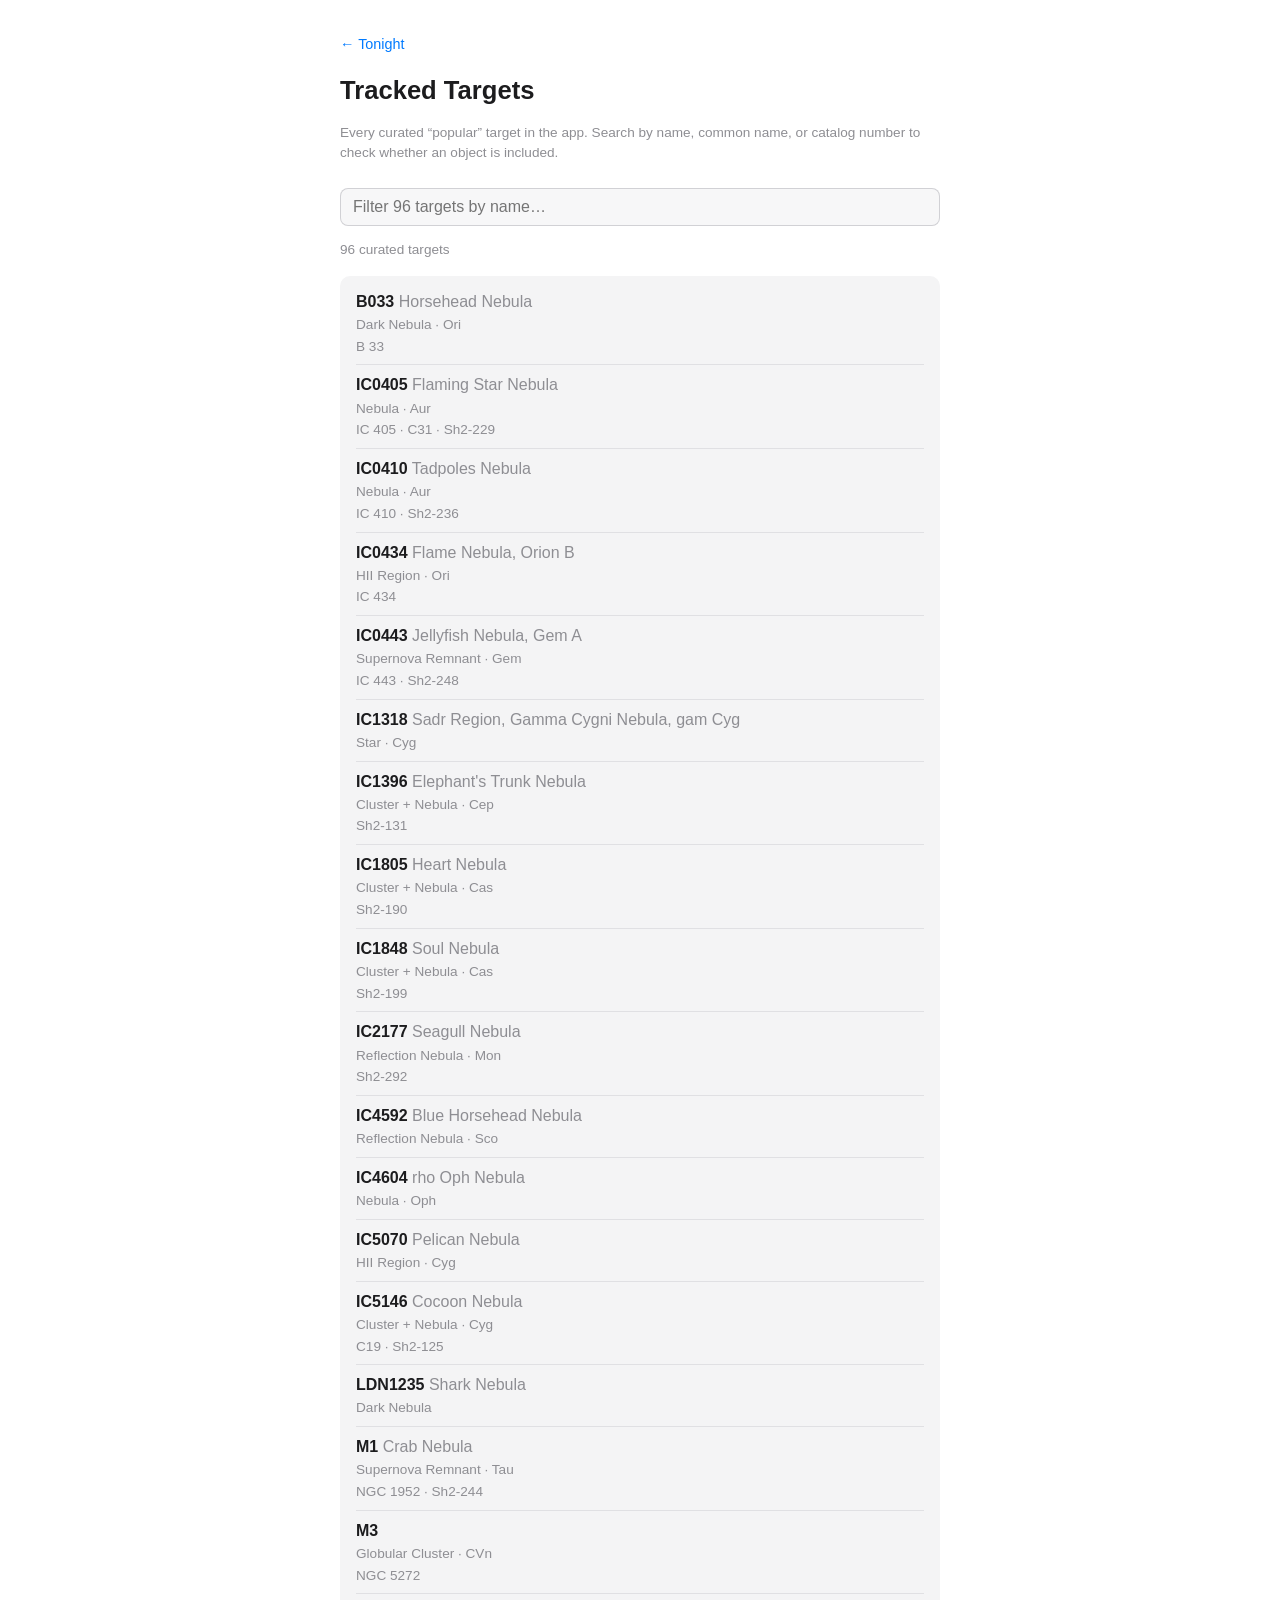
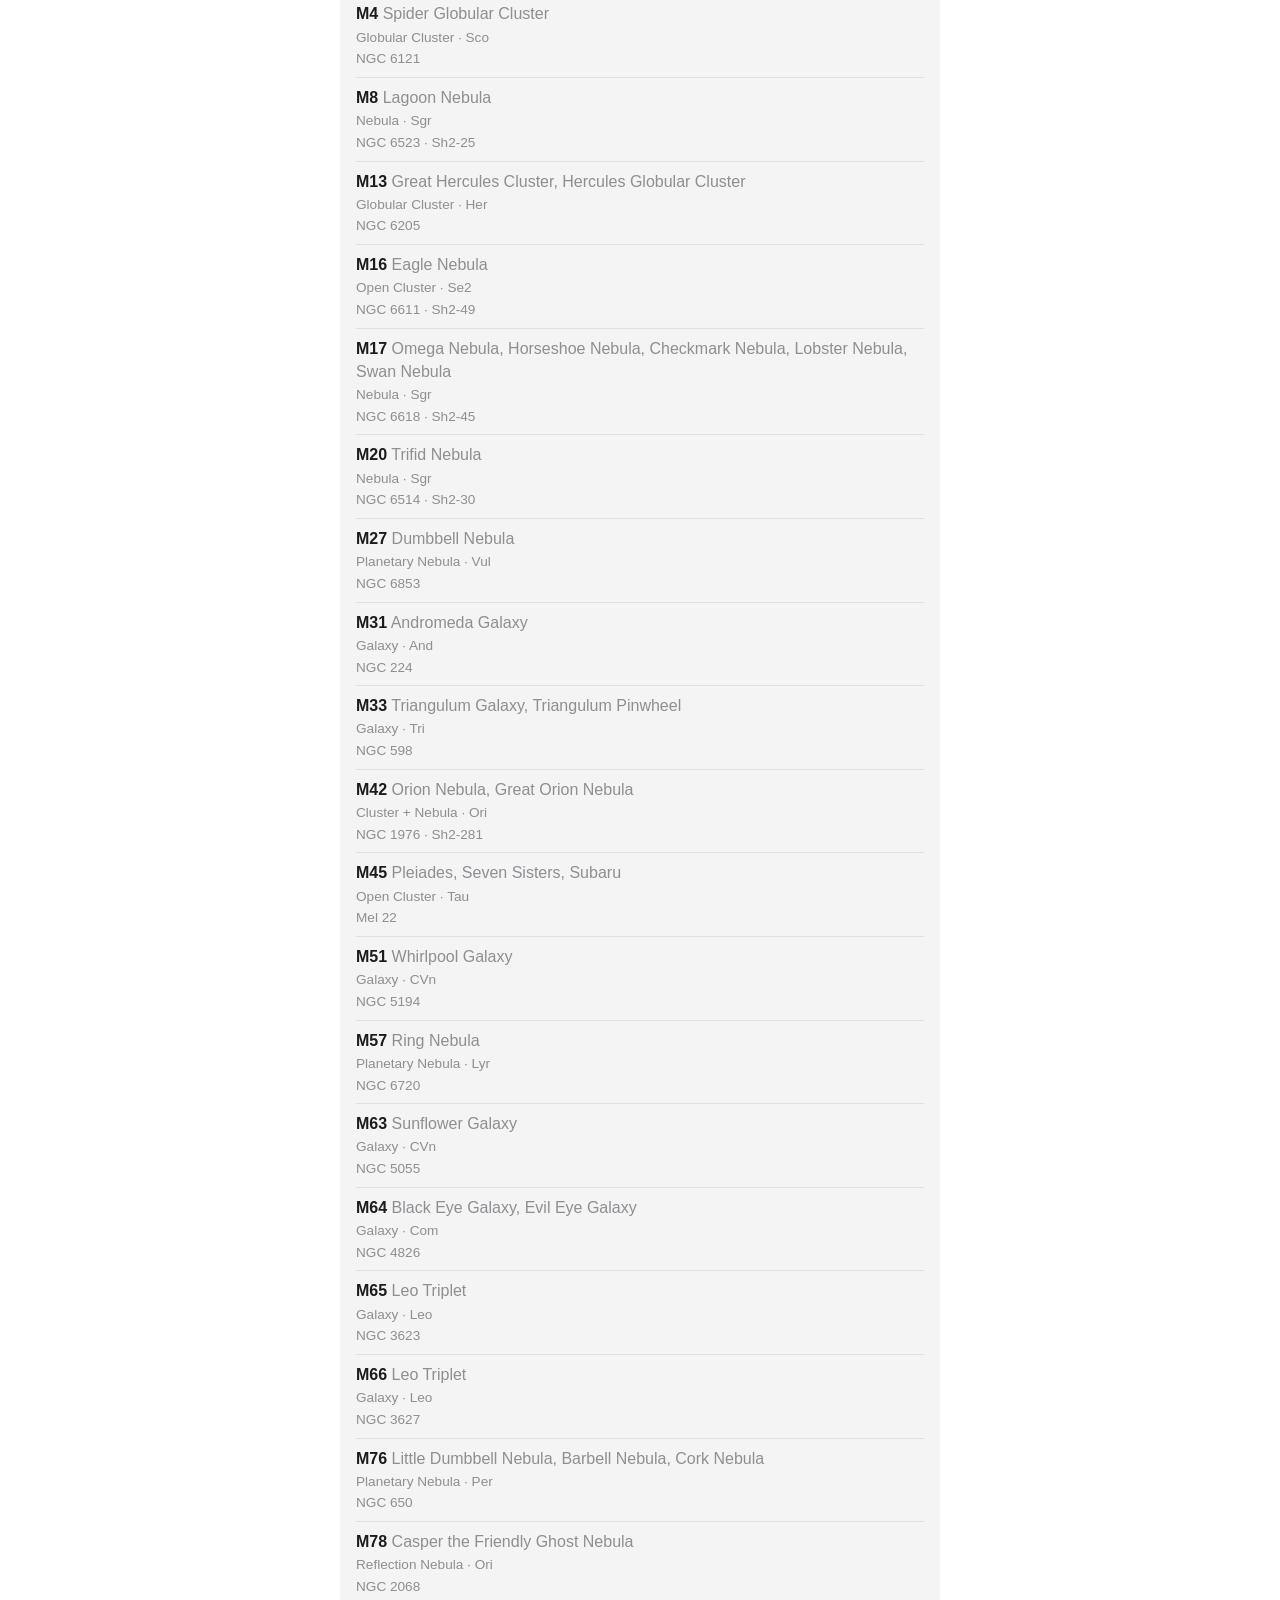
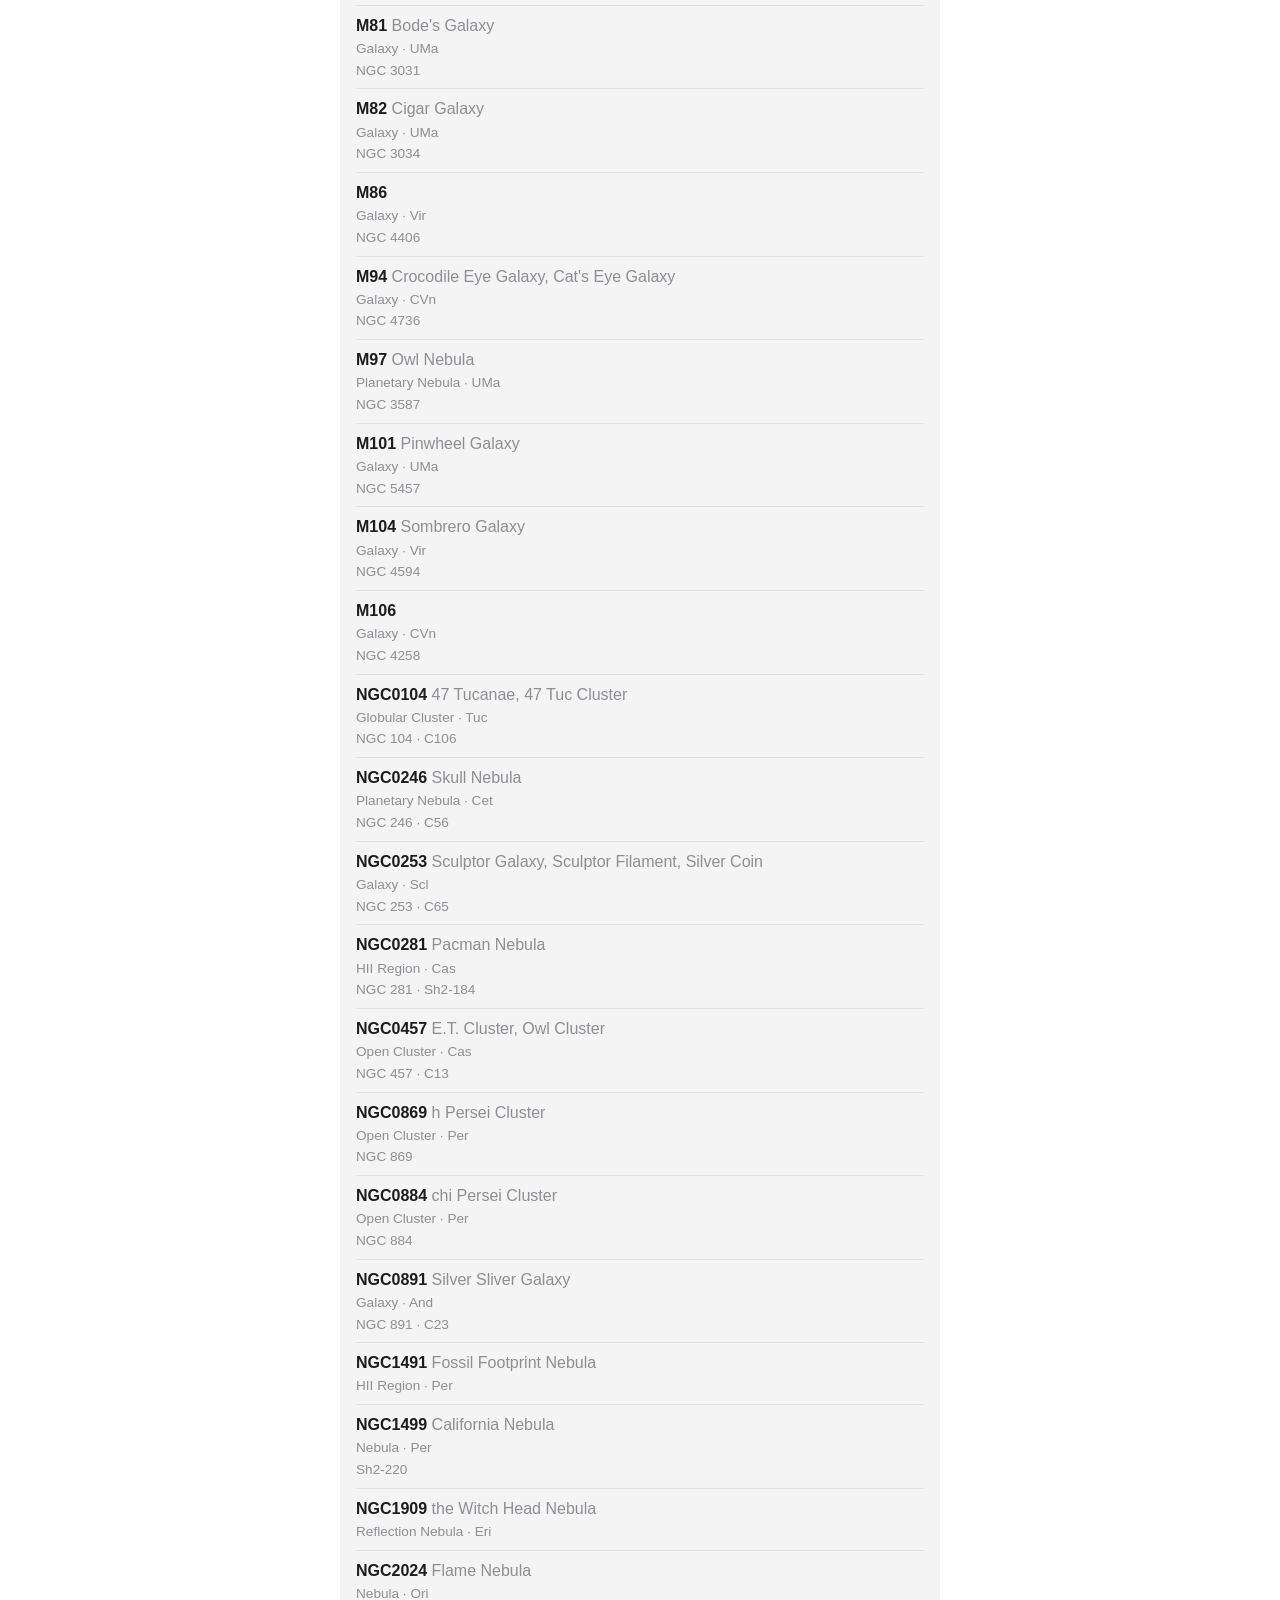
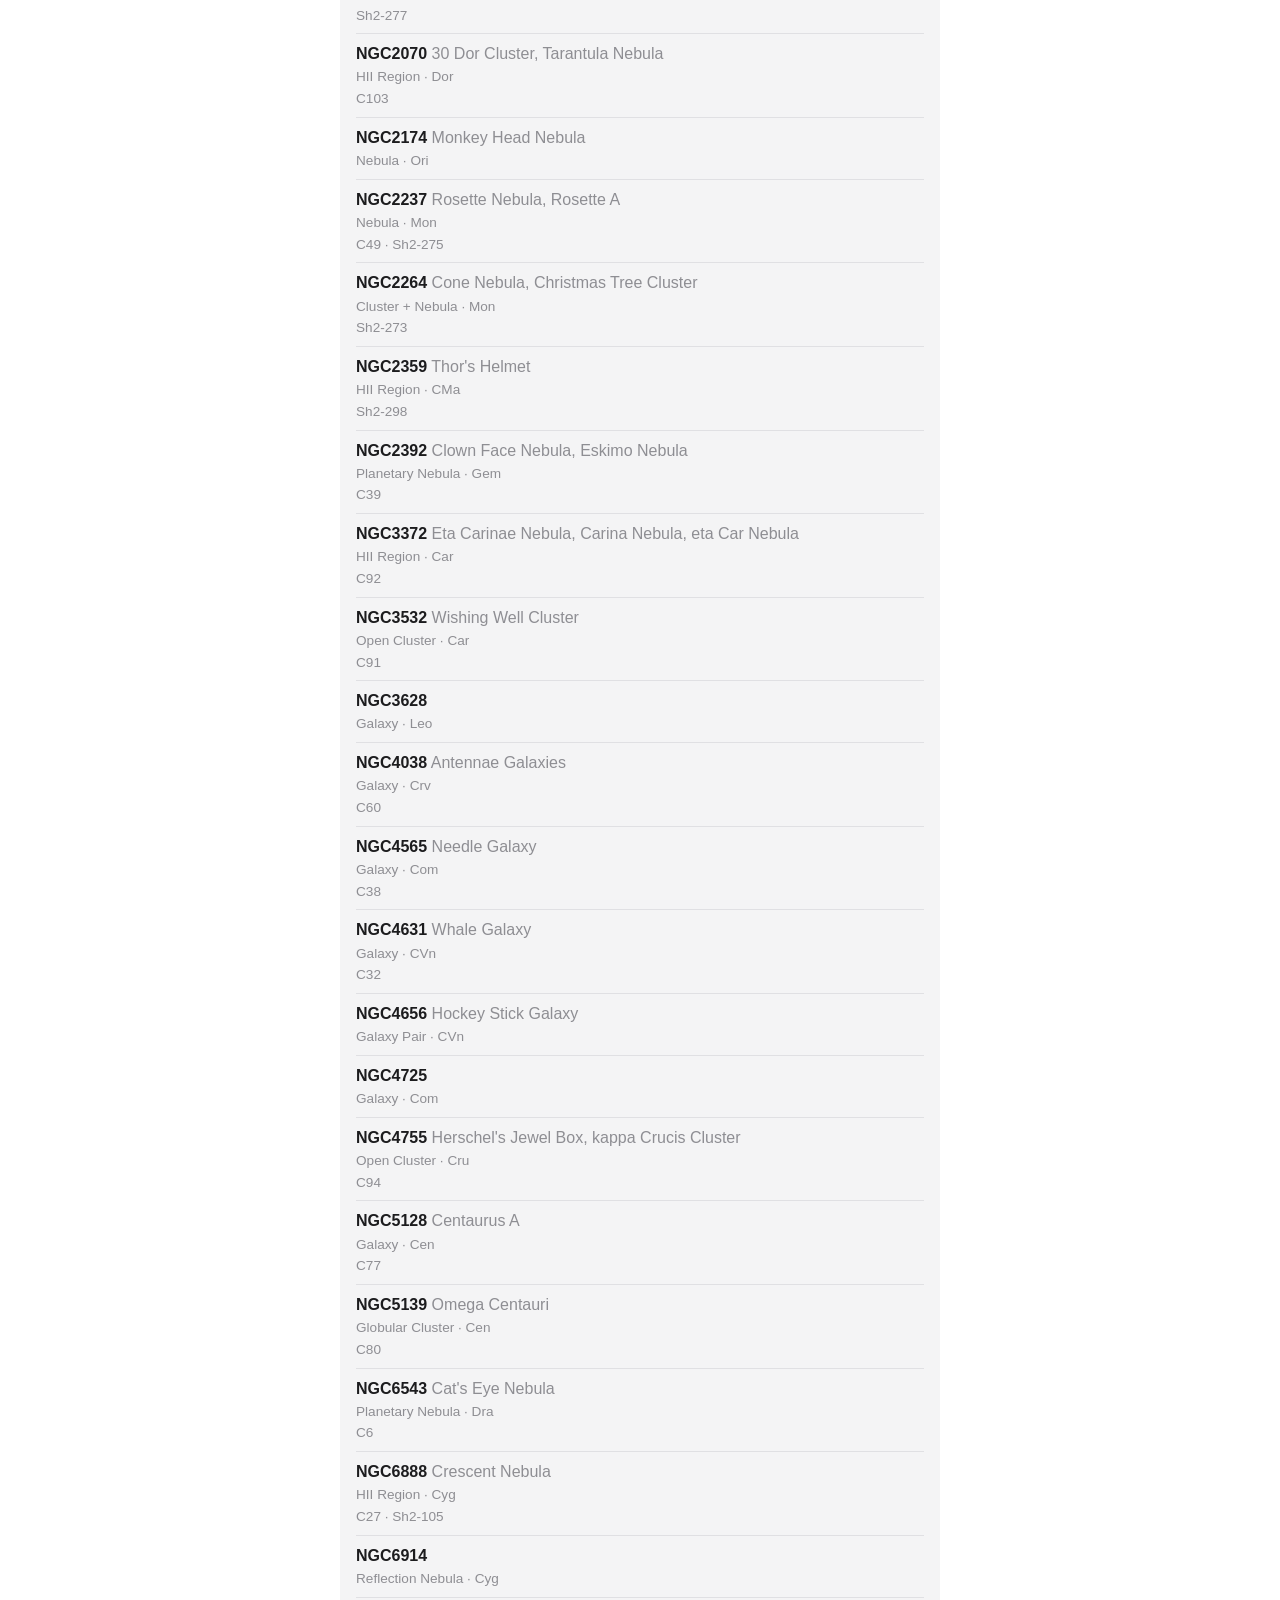
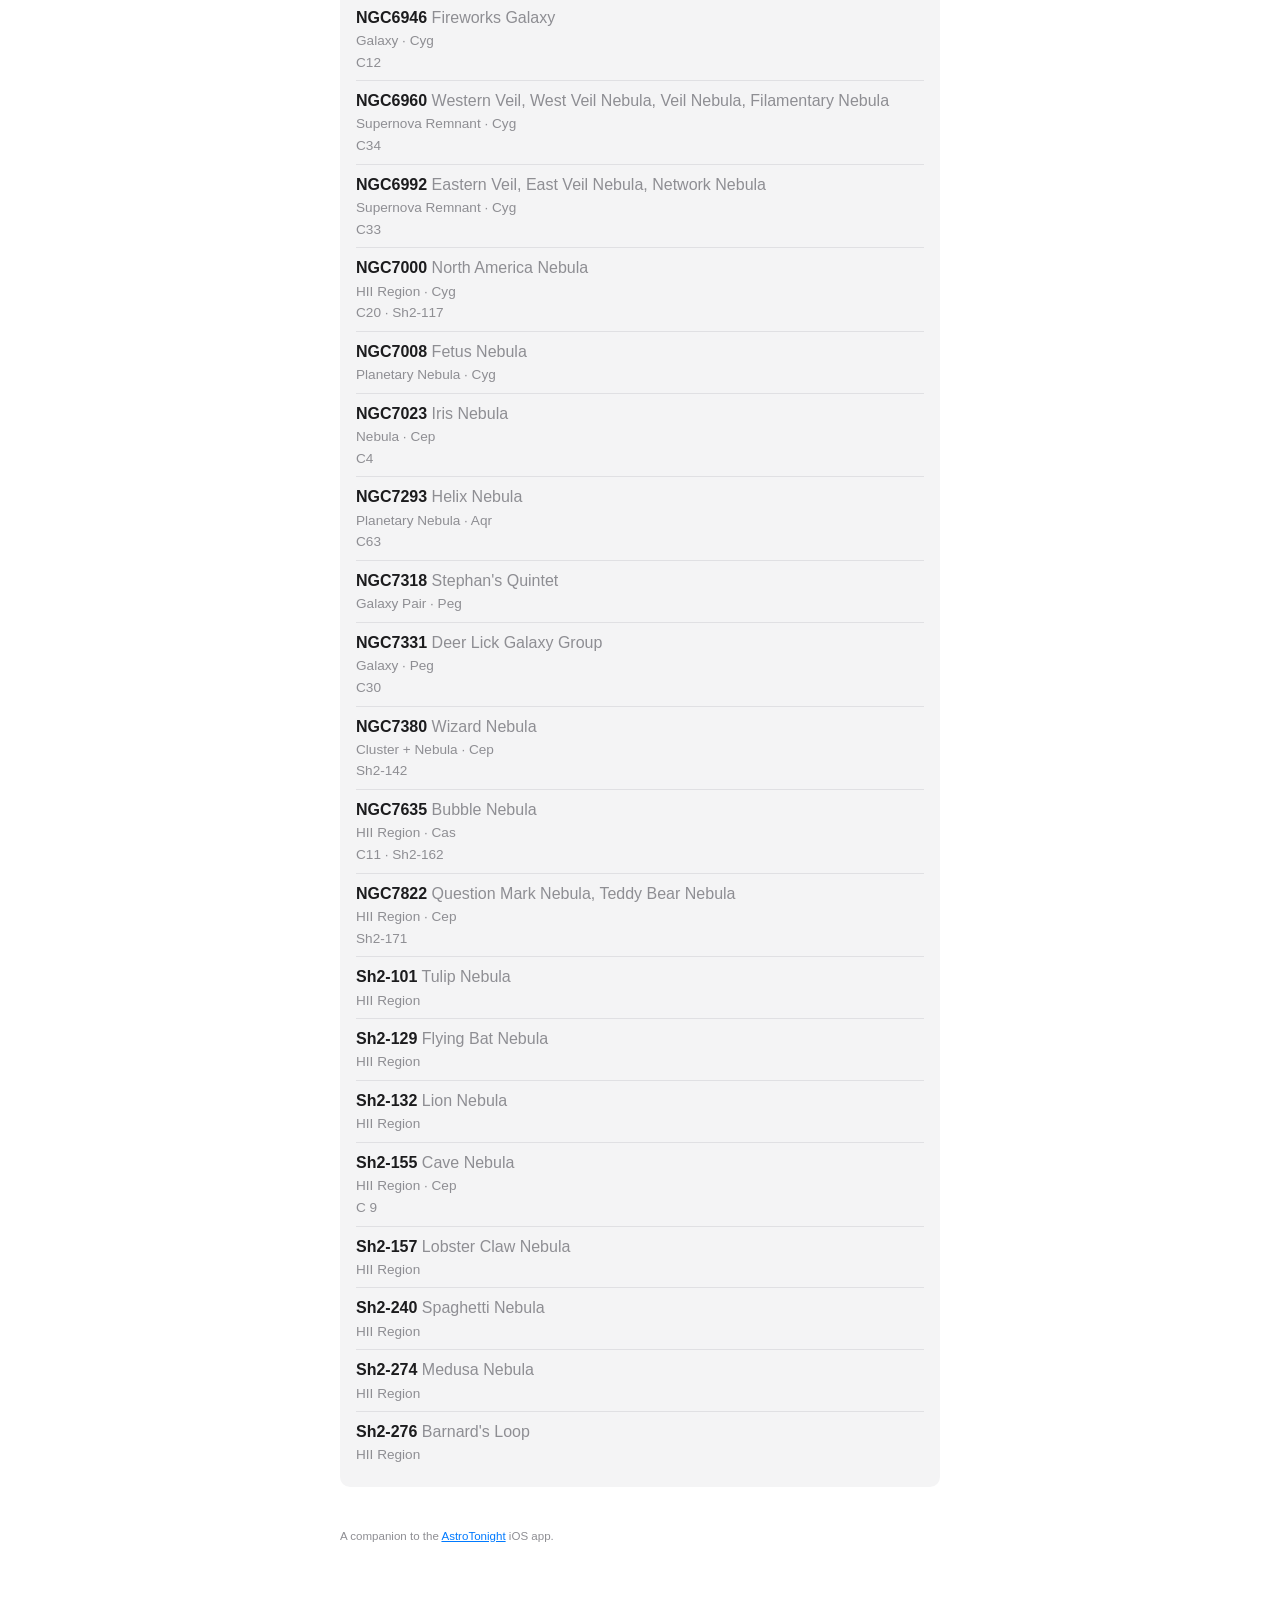
==== targets.html @ 40fe9652 "Add tracked-targets reference page A static, searchable list of every curated ("popular") target in " ====
<!doctype html>
<html lang="en">
<head>
  <meta charset="utf-8" />
  <meta name="viewport" content="width=device-width, initial-scale=1" />
  <title>AstroTonight · Tracked Targets</title>
  <meta name="description" content="The full list of curated deep-sky targets tracked by the AstroTonight app — search to check whether an object is included." />
  <link rel="stylesheet" href="css/style.css" />
</head>
<body>
  <header class="page-header">
    <p><a class="back-link" href="index.html">← Tonight</a></p>
    <h1>Tracked Targets</h1>
    <p class="muted small">Every curated “popular” target in the app. Search by name, common name, or catalog number to check whether an object is included.</p>
  </header>
  <main id="app">
    <p class="muted centered">Loading…</p>
  </main>
  <footer class="page-footer">
    <p class="muted small">
      A companion to the <a href="https://github.com/mikep63/AstroPlan">AstroTonight</a> iOS app.
    </p>
  </footer>
  <script type="module" src="js/targets.js"></script>
</body>
</html>
---- css/style.css ----
/* Palette/type matches astroplan-docs' existing pages (see index.html) for
   a consistent AstroPlan web presence, extended with the app's system-blue
   accent and grouped-list card styling for a denser, data-driven layout. */

* {
  box-sizing: border-box;
}

body {
  font-family: -apple-system, BlinkMacSystemFont, "Segoe UI", sans-serif;
  max-width: 640px;
  margin: 32px auto;
  padding: 0 20px 40px;
  line-height: 1.45;
  color: #1c1c1e;
}

a {
  color: #007aff;
}

.page-header h1 {
  font-size: 1.6em;
  margin-bottom: 2px;
}

.muted {
  color: #8e8e93;
}

.small {
  font-size: 0.85em;
}

.centered {
  text-align: center;
  padding: 40px 0;
}

.error {
  color: #ff3b30;
}

.card {
  background: rgba(120, 120, 128, 0.08);
  border-radius: 10px;
  padding: 14px 16px;
  margin-top: 16px;
}

.card h2 {
  font-size: 0.75em;
  text-transform: uppercase;
  letter-spacing: 0.04em;
  color: #8e8e93;
  margin: 0 0 10px;
  font-weight: 600;
}

.row-line {
  display: flex;
  justify-content: space-between;
  align-items: baseline;
  gap: 8px;
  font-variant-numeric: tabular-nums;
}

.filter-summary {
  margin-top: 14px;
  font-size: 0.85em;
  color: #8e8e93;
}

.target-row {
  display: block;
  padding: 8px 0;
  border-top: 1px solid rgba(120, 120, 128, 0.16);
  color: inherit;
  text-decoration: none;
}

.target-row:first-of-type {
  border-top: none;
  padding-top: 0;
}

.target-row:hover {
  background: rgba(120, 120, 128, 0.1);
}

.target-row .chevron {
  flex: 0 0 auto;
  font-size: 1.1em;
}

.target-row .header {
  font-size: 1em;
}

.target-row .secondary {
  color: #8e8e93;
}

.target-row .caption {
  font-size: 0.85em;
  color: #8e8e93;
  margin-top: 2px;
}

.target-row .truncate {
  overflow: hidden;
  text-overflow: ellipsis;
  white-space: nowrap;
}

.target-row .transit {
  flex: 0 0 auto;
  font-variant-numeric: tabular-nums;
}

.back-link {
  text-decoration: none;
  font-size: 0.9em;
}

/* Tracked-targets reference list (targets.html) */
.filter-box {
  width: 100%;
  margin-top: 12px;
  padding: 9px 12px;
  font-size: 1em;
  color: inherit;
  border: 1px solid rgba(120, 120, 128, 0.3);
  border-radius: 8px;
  background: rgba(120, 120, 128, 0.06);
}

.catalog-row {
  padding: 8px 0;
  border-top: 1px solid rgba(120, 120, 128, 0.16);
}

.catalog-row:first-of-type {
  border-top: none;
  padding-top: 0;
}

.catalog-row .header {
  font-size: 1em;
}

.catalog-row .secondary {
  color: #8e8e93;
}

.catalog-row .caption,
.catalog-row .designations {
  margin-top: 2px;
}

.detail-header {
  margin-top: 8px;
}

.detail-header h1 {
  font-size: 1.4em;
  margin: 0 0 2px;
}

.detail-header .secondary {
  color: #8e8e93;
  font-weight: 400;
}

.info-row {
  display: flex;
  justify-content: space-between;
  align-items: baseline;
  gap: 12px;
  padding: 4px 0;
  border-top: 1px solid rgba(120, 120, 128, 0.16);
  font-variant-numeric: tabular-nums;
}

.info-row:first-of-type {
  border-top: none;
}

.info-label {
  color: #8e8e93;
}

.info-value {
  text-align: right;
}

.alt-chart {
  display: block;
  width: 100%;
  height: auto;
  margin-top: 12px;
}

.chart-legend {
  margin: 6px 0 0;
}

.page-footer {
  margin-top: 3em;
  font-size: 0.85em;
  color: #8e8e93;
}

@media (prefers-color-scheme: dark) {
  body {
    background: #000;
    color: #f2f2f7;
  }
  a {
    color: #0a84ff;
  }
  .card {
    background: rgba(120, 120, 128, 0.16);
  }
  .target-row {
    border-top-color: rgba(120, 120, 128, 0.24);
  }
  .filter-box {
    border-color: rgba(120, 120, 128, 0.4);
    background: rgba(120, 120, 128, 0.16);
  }
  .catalog-row {
    border-top-color: rgba(120, 120, 128, 0.24);
  }
}
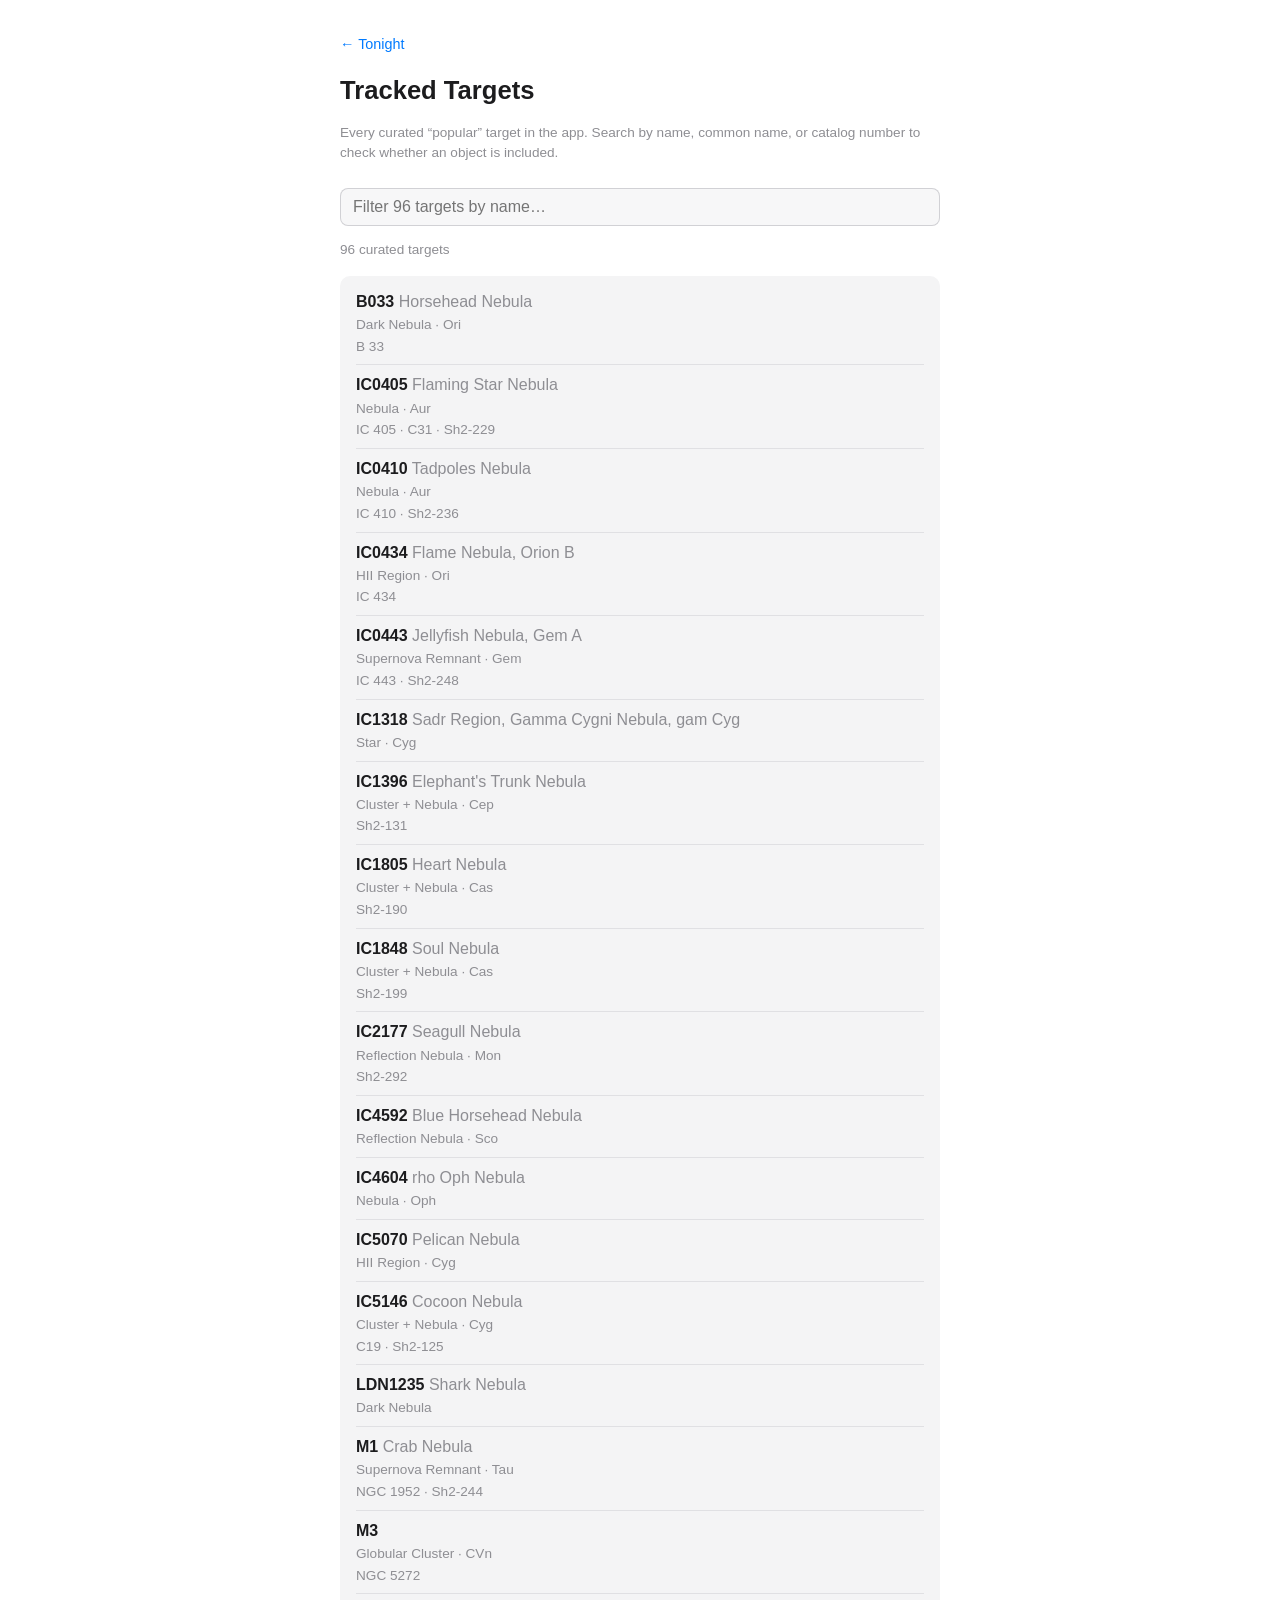
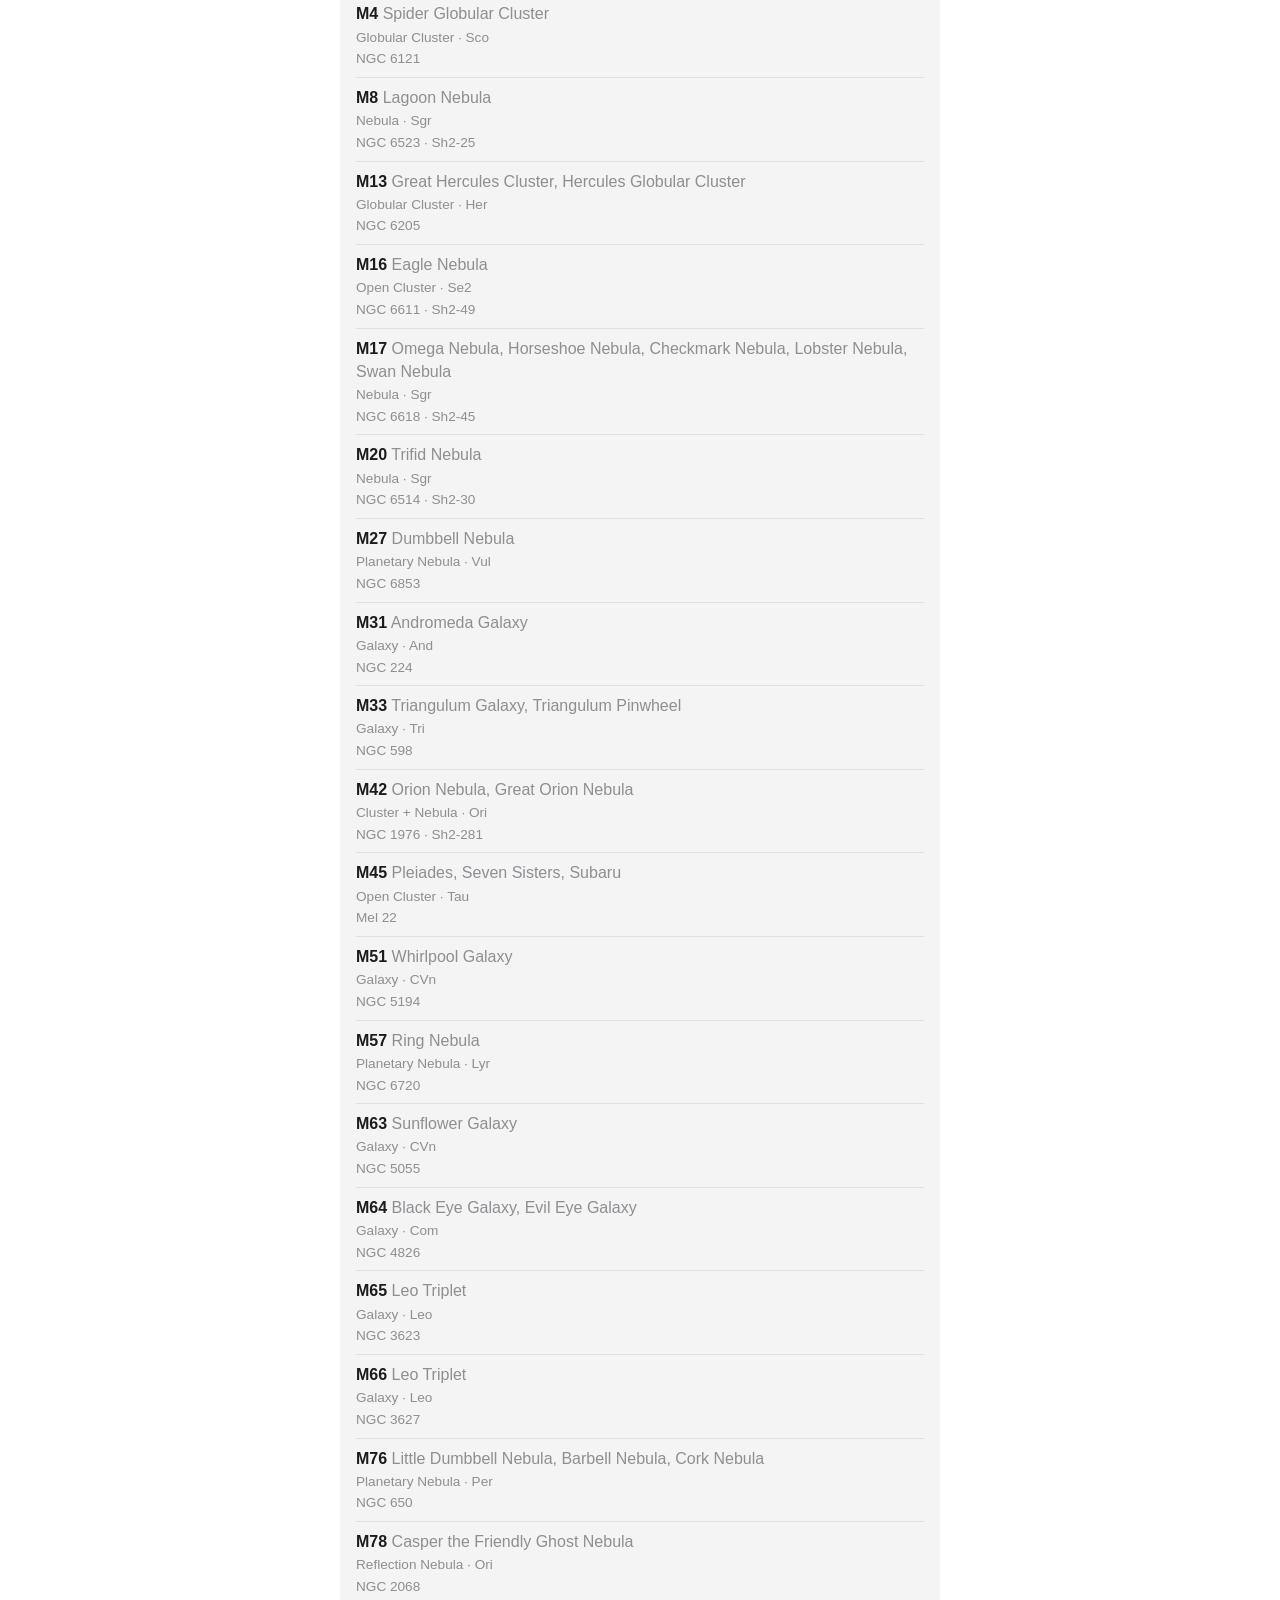
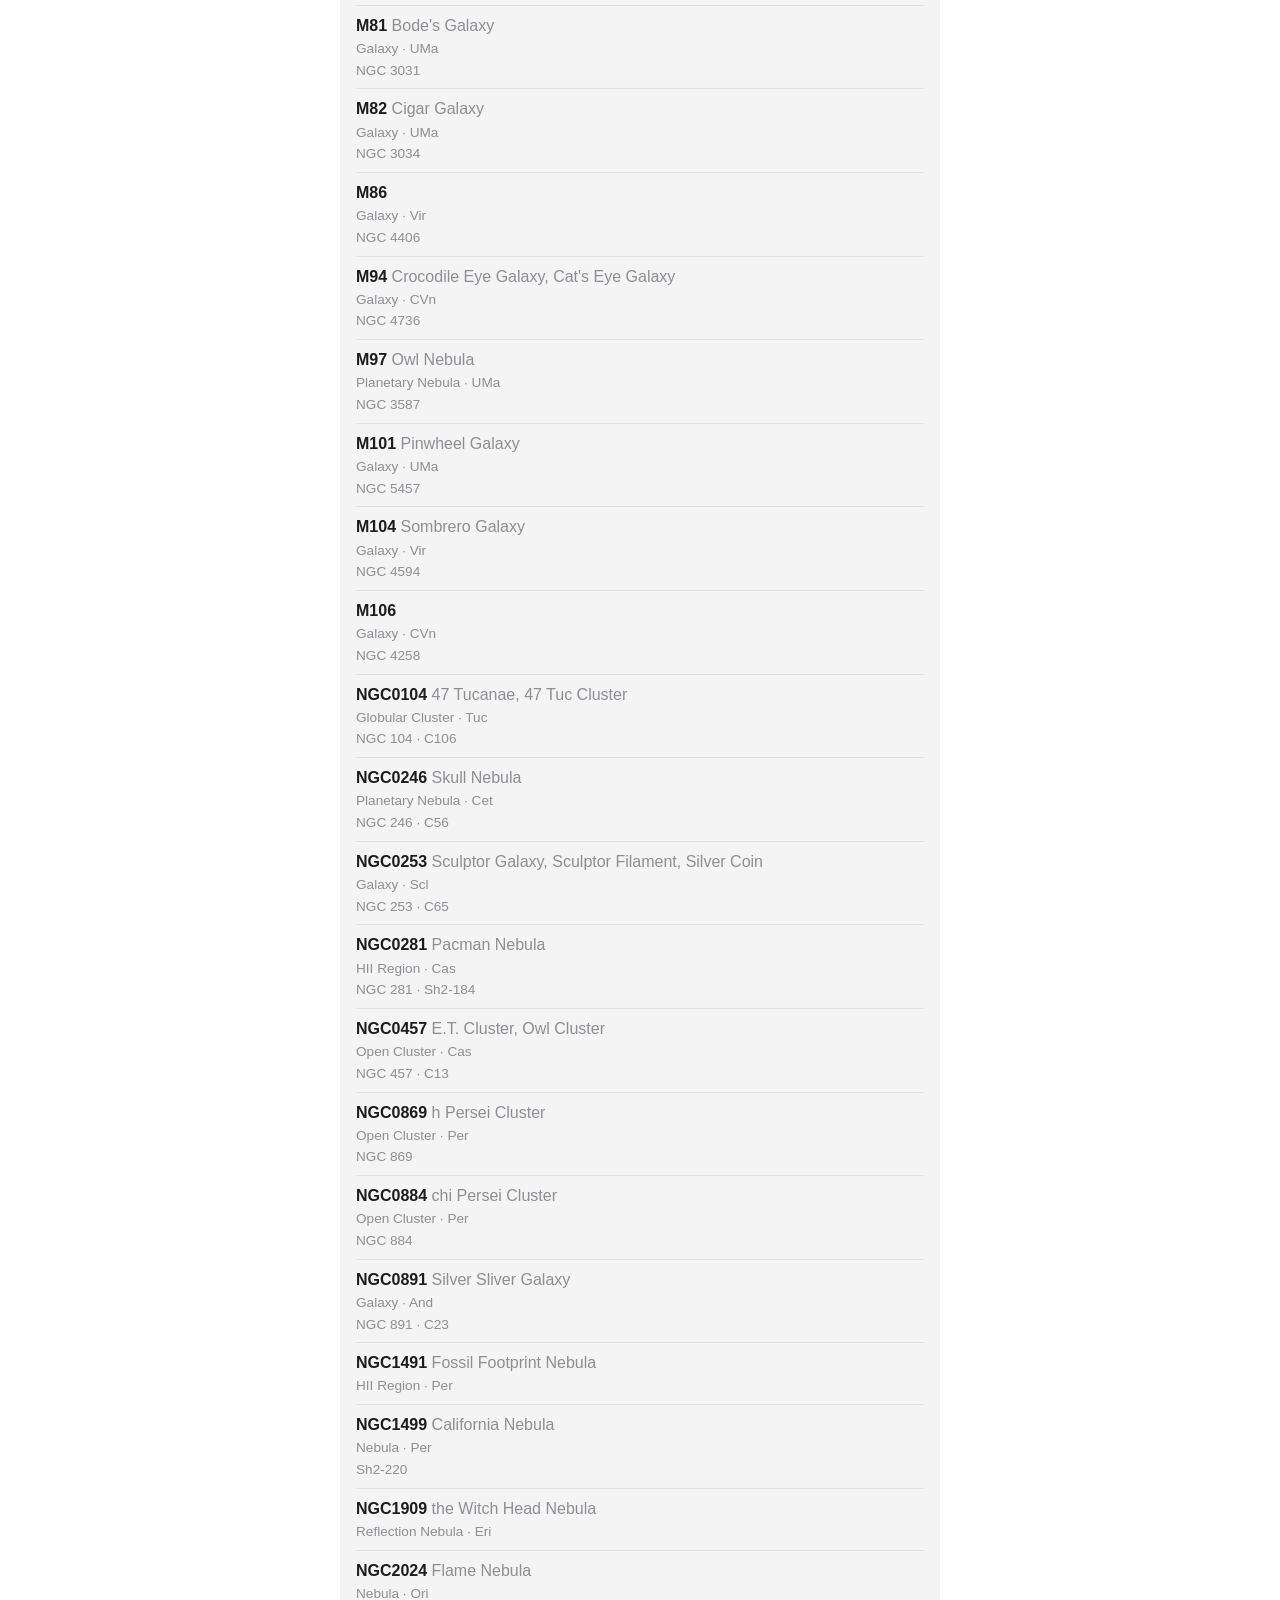
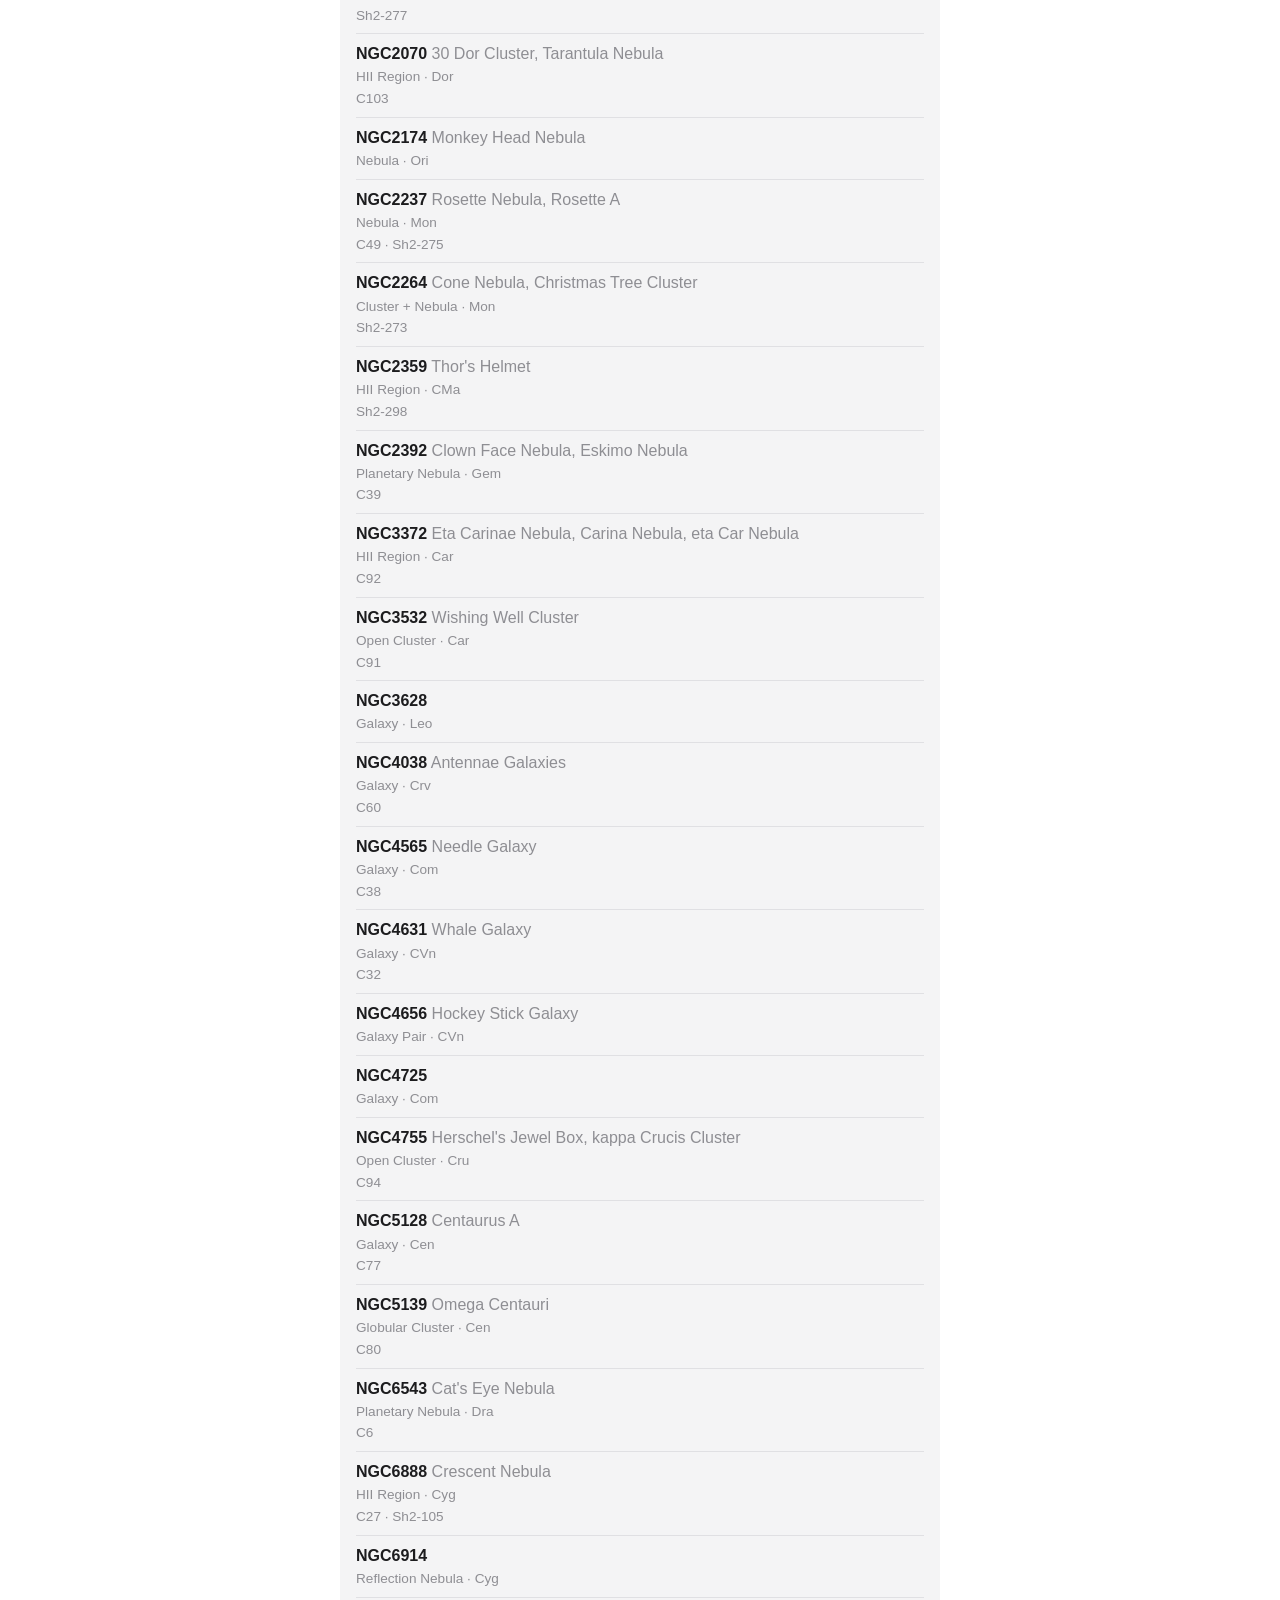
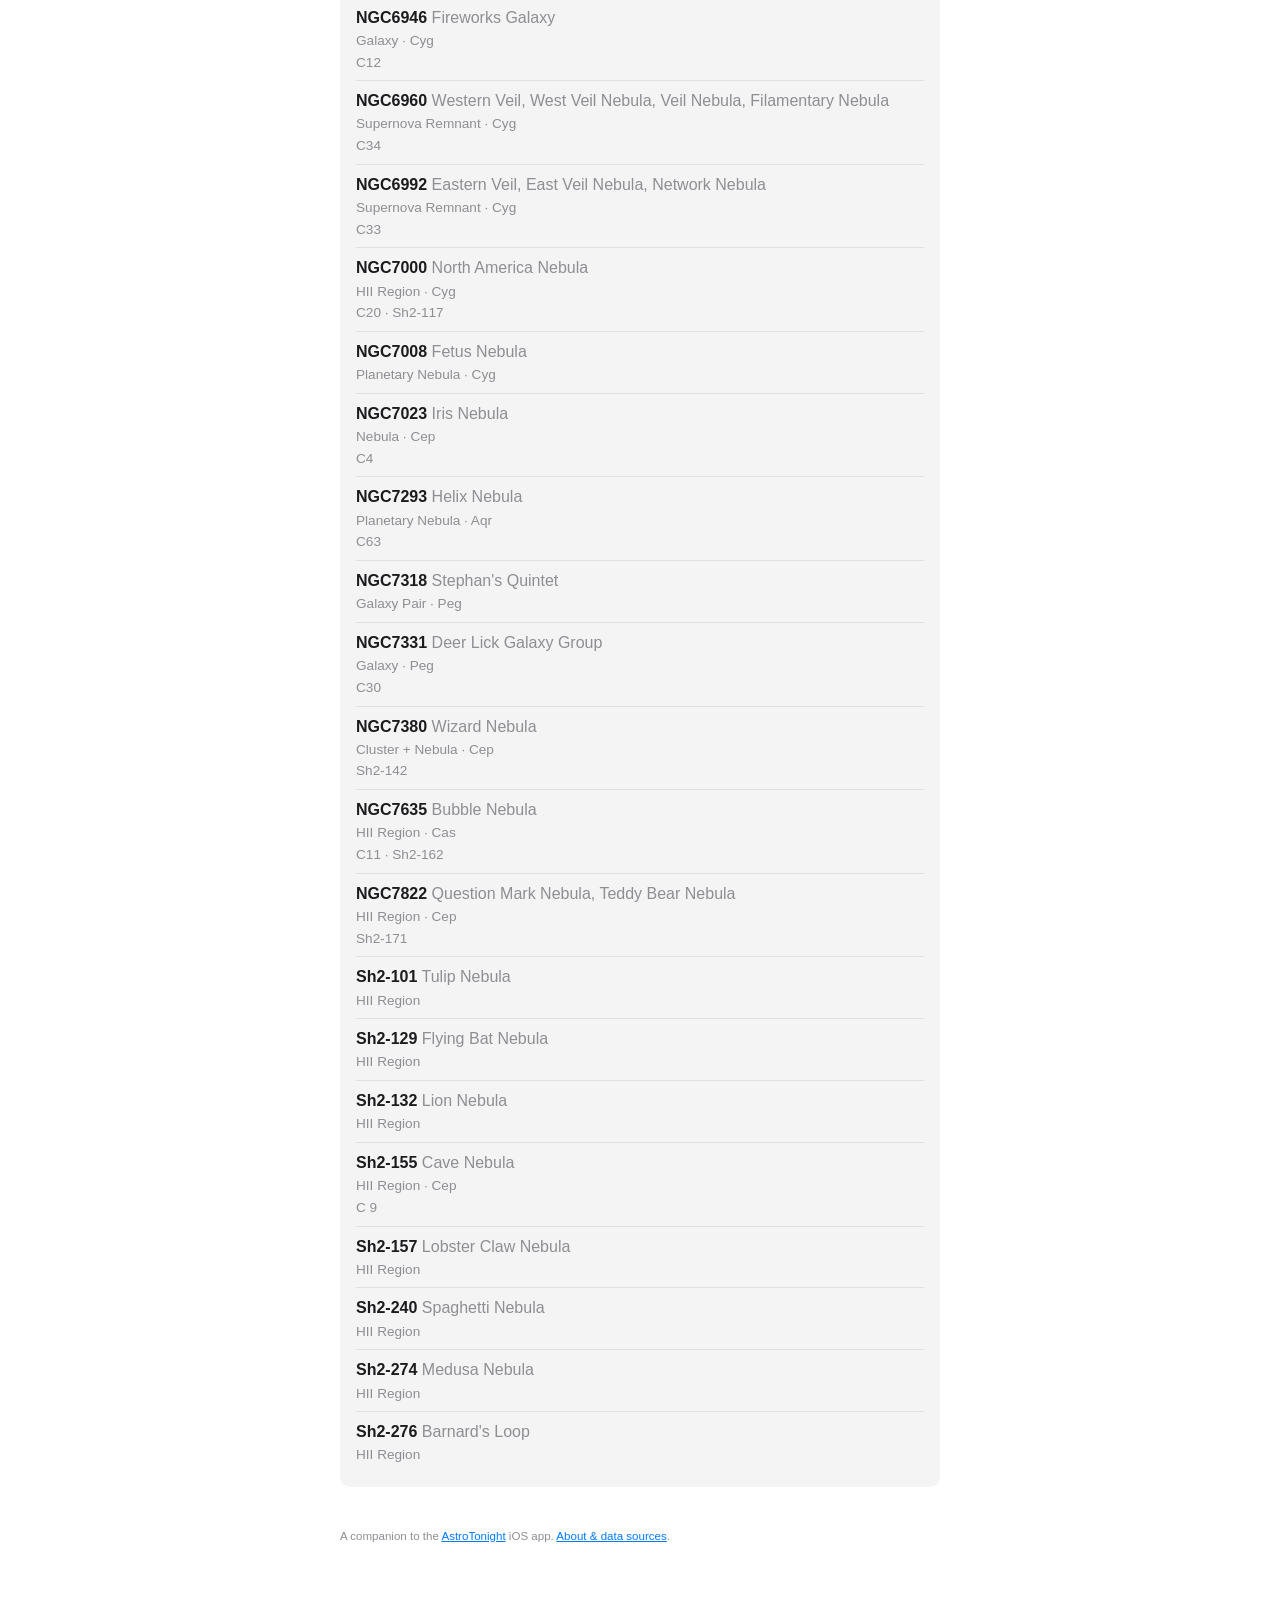
==== commit b46bf782: "Add About page with data-source attributions data/targets.json is a derivative of OpenNGC (CC BY-SA " ====
--- a/targets.html
+++ b/targets.html
@@ -19,6 +19,7 @@
   <footer class="page-footer">
     <p class="muted small">
       A companion to the <a href="https://github.com/mikep63/AstroPlan">AstroTonight</a> iOS app.
+      <a href="about.html">About &amp; data sources</a>.
     </p>
   </footer>
   <script type="module" src="js/targets.js"></script>
--- a/css/style.css
+++ b/css/style.css
@@ -205,6 +205,46 @@
   margin: 6px 0 0;
 }
 
+/* Attribution/about page (about.html) — grouped blocks inside a .card,
+   divided like the list rows elsewhere. */
+.source {
+  padding: 10px 0;
+  border-top: 1px solid rgba(120, 120, 128, 0.16);
+}
+
+.source:first-of-type {
+  border-top: none;
+  padding-top: 0;
+}
+
+.source:last-of-type {
+  padding-bottom: 0;
+}
+
+.source p {
+  margin: 0 0 4px;
+}
+
+.source p:last-child {
+  margin-bottom: 0;
+}
+
+.source-title {
+  font-weight: 600;
+}
+
+.card > p {
+  margin: 0 0 6px;
+}
+
+.card > p:last-child {
+  margin-bottom: 0;
+}
+
+.card code {
+  font-size: 0.95em;
+}
+
 .page-footer {
   margin-top: 3em;
   font-size: 0.85em;
@@ -232,4 +272,7 @@
   .catalog-row {
     border-top-color: rgba(120, 120, 128, 0.24);
   }
-}
+  .source {
+    border-top-color: rgba(120, 120, 128, 0.24);
+  }
+}
